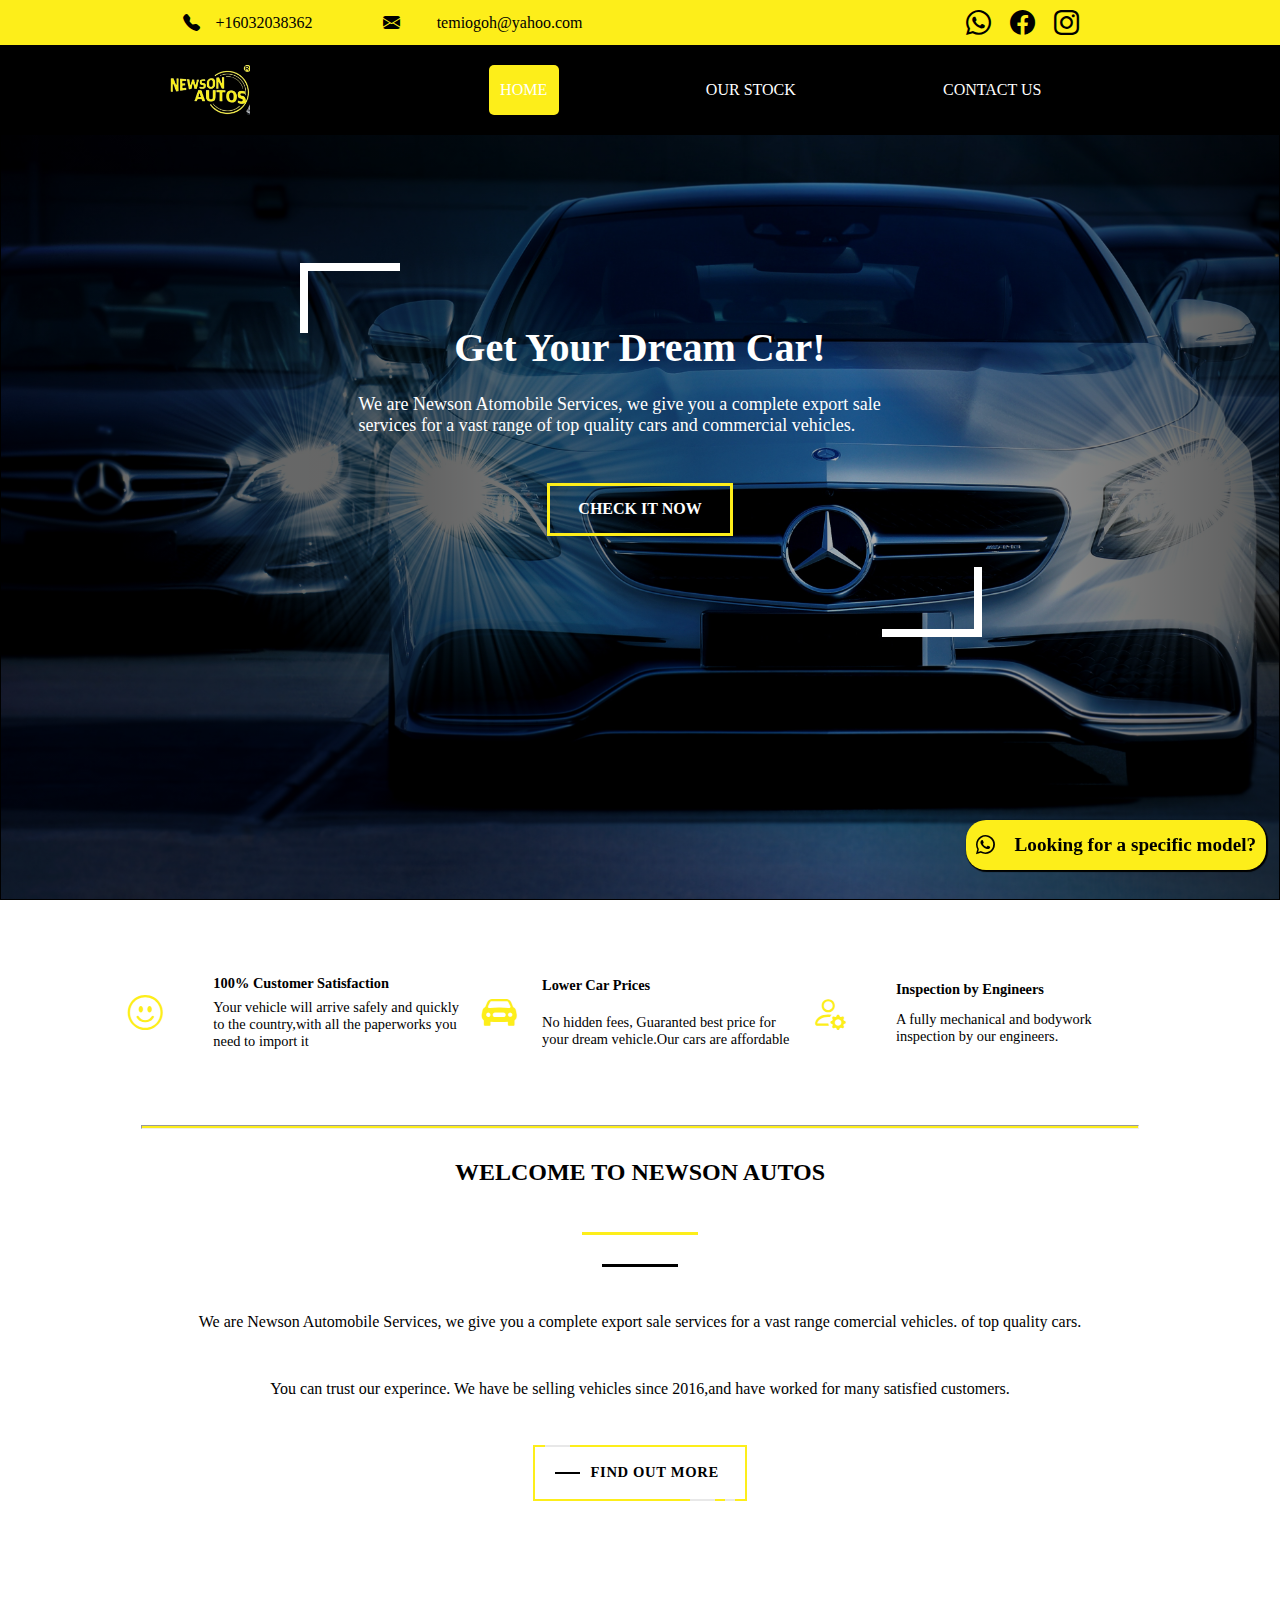
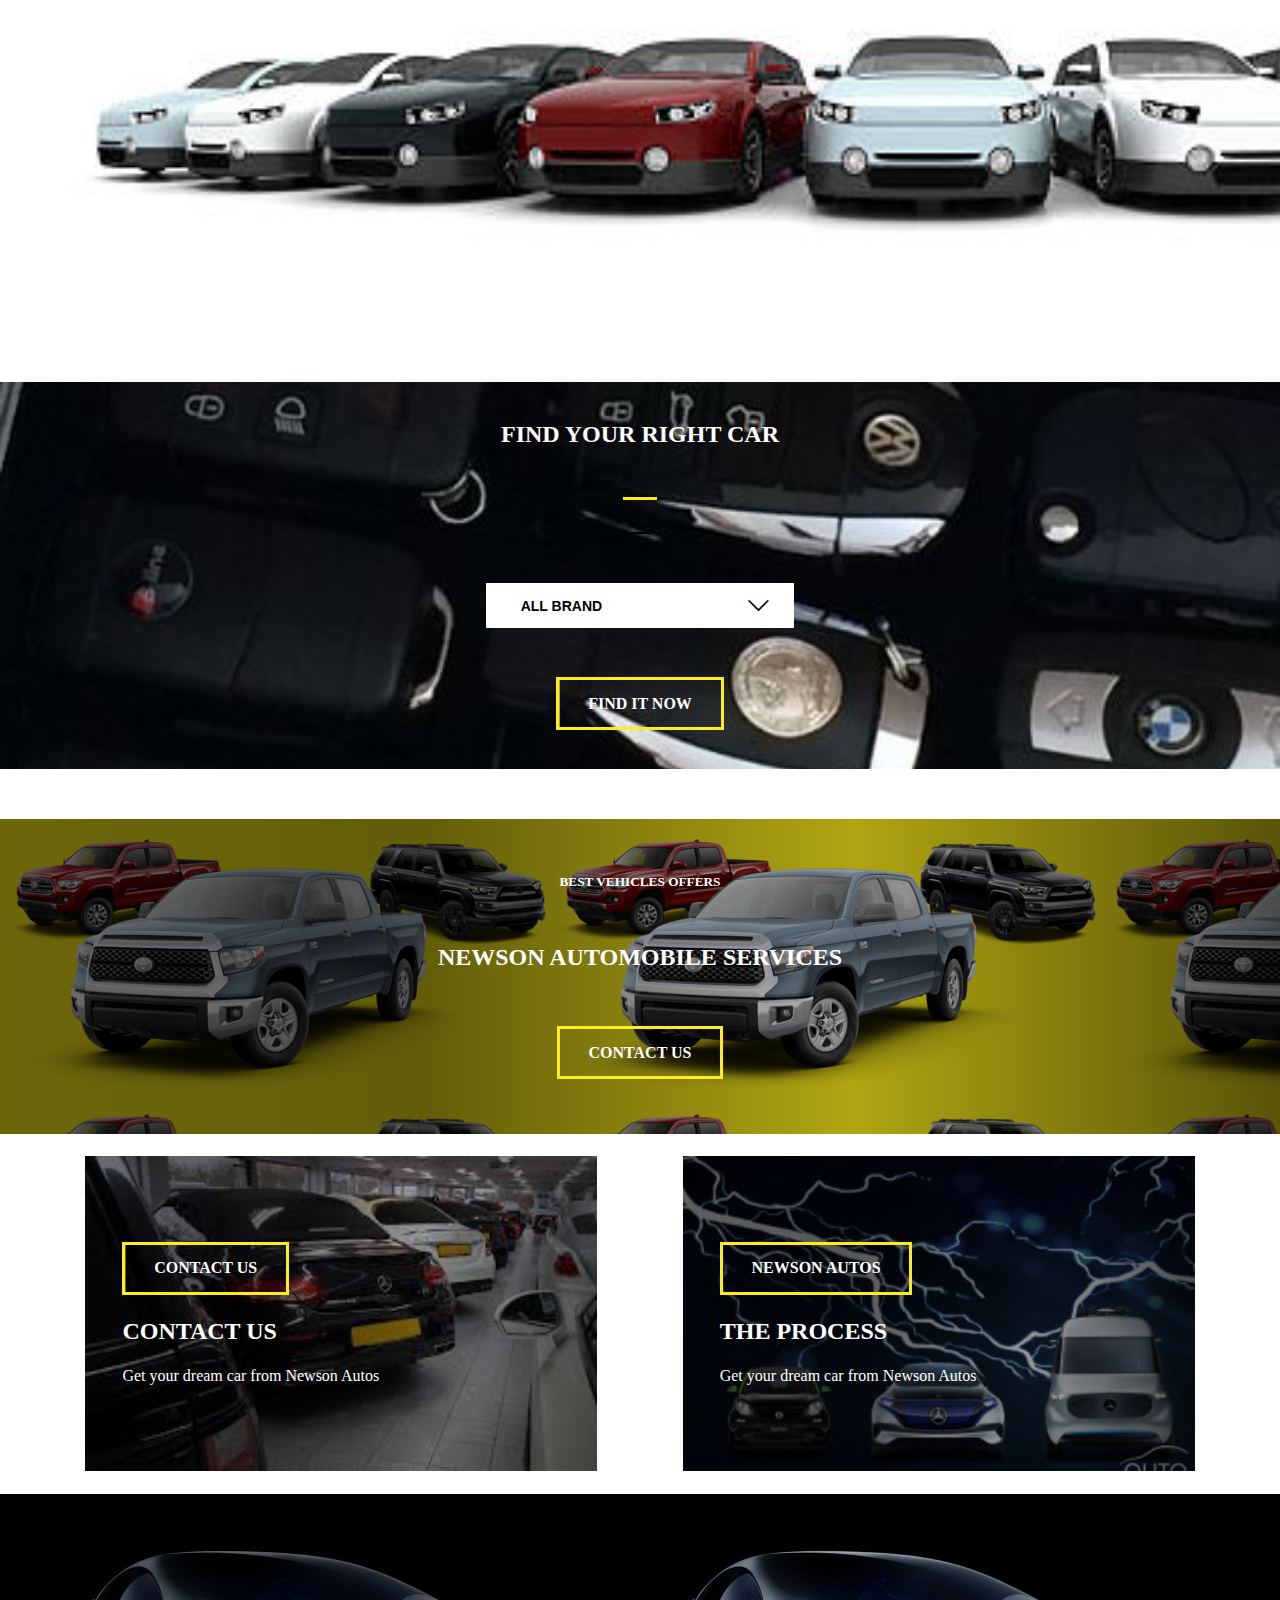
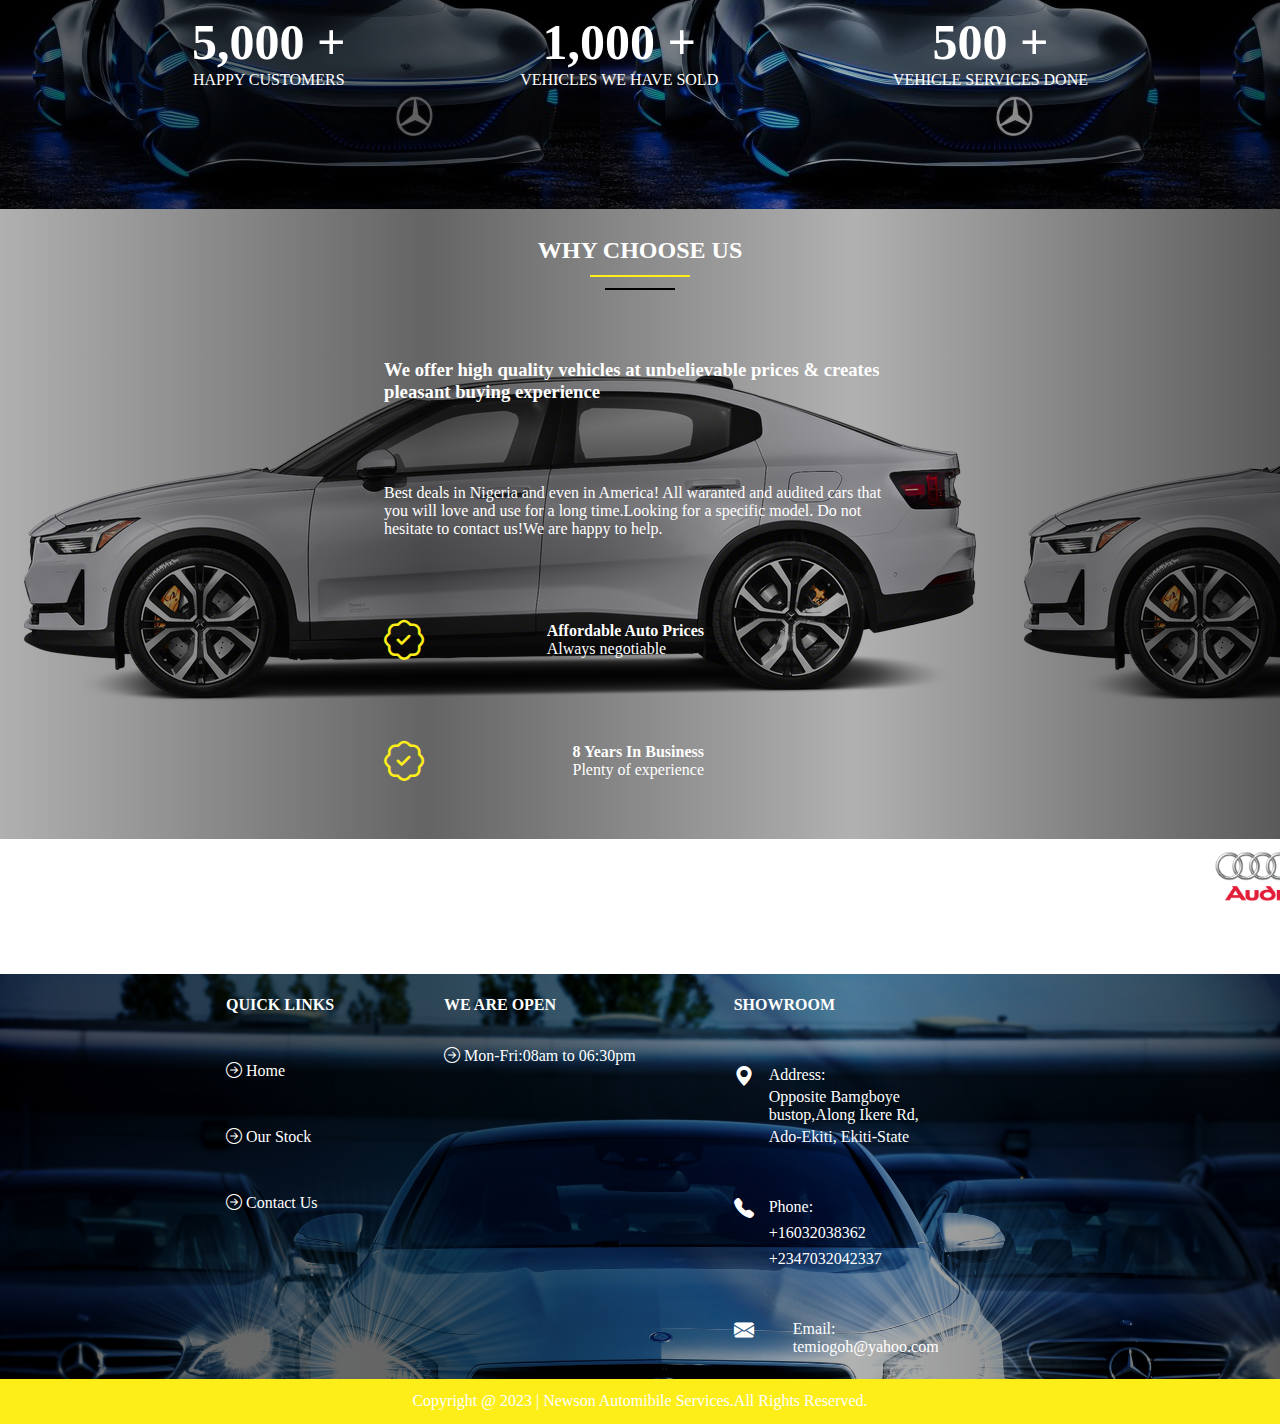
==== index.html @ a3151163 "initial commit" ====
<html lang="en">

<head>
    <meta charset="UTF-8" />
    <meta http-equiv="X-UA-Compatible" content="IE=edge" />
    <meta name="viewport" content="width=device-width, initial-scale=1.0" />
    <link rel="stylesheet" href="https://cdn.jsdelivr.net/npm/bootstrap-icons@1.10.3/font/bootstrap-icons.css" />
    <link rel="stylesheet" href="style.css" />
    <script src="./main.js"></script>
    <!-- <link href="https://cdn.jsdelivr.net/npm/bootstrap@5.3.0-alpha3/dist/css/bootstrap.min.css" rel="stylesheet" integrity="sha384-KK94CHFLLe+nY2dmCWGMq91rCGa5gtU4mk92HdvYe+M/SXH301p5ILy+dN9+nJOZ" crossorigin="anonymous"> -->
    <link rel=" icon" href="./pngtree-car-logo-png-image_7689289.png" type="image/icon">
    <link rel="preconnect" href="https://fonts.googleapis.com">
    <link rel="preconnect" href="https://fonts.gstatic.com" crossorigin>
    <!-- <link href="https://fonts.googleapis.com/css2?family=Poppins:wght@100;200;300;400;500;600;700&display=swap" rel="stylesheet"> -->
    <title>NewsonAutos.com</title>
</head>

<body>
    <div id="body">

        <div id="van">
            <div id="nav">
                <div class="Info">
                    <div class="phone">
                        <i class="bi bi-telephone-fill" style="color: black; font-size: 17px"></i>
                        <p>+16032038362</p>
                    </div>
                    <div class="Enve">
                        <i class="bi bi-envelope-fill" style="color: black; font-size: 17px"></i>
                        <!-- <i class="bi bi-envelope" style="color:white;"></i> -->
                        <p>temiogoh@yahoo.com</p>
                    </div>
                </div>
                <div class="Social">
                    <a href="https://wa.me/message/UUO4XOCD2QCGG1"><i class="bi bi-whatsapp"
                            style="color: black; font-size: 25px;"></i></a>
                    <a
                        href="https://web.facebook.com/profile.php?id=100070119782902&paipv=0&eav=AfaxELrsRapn9BI4m2hOr0sWTSukpwjKpe1xW7SxxPx59W3Gkd6s3tdAWjLlKlZBN6c"><i
                            class="bi bi-facebook" style="font-size: 25px; color: black"></i></a>
                    <a href="https://www.instagram.com/newsonautos/?hl=en"><i class="bi bi-instagram"
                            style="font-size: 25px; color: black"></i></a>
                    <!-- <i class="bi bi-facebook" style="font-size: 25px; color: white;"></i>
                <i class="bi bi-instagram" style="font-size: 25px; color: white;"></i> -->
                </div>
            </div>
            <div class="navbar">
                <img src="images of car/Screenshot_20230321-234416-removebg-preview.png" alt="" height="50px" />
                <div class="home">
                    <a href="index.html" class="mohe">HOME</a>
                    <a href="about.html">OUR STOCK</a>
                    <a href="ourstock.html">CONTACT US</a>

                    <!-- <a href="">CONTACT US</a> -->
                </div>
                <button class="hamburger">
                    <div class="bar"></div>
                </button>
            </div>
        </div>


        <div class="car">
            <div class="Get">
                <div class="top"></div>
                <h1>Get Your Dream Car!</h1>
                <p>
                    We are Newson Atomobile Services, we give you a complete export sale
                    services for a vast range of top quality cars and commercial vehicles.
                </p>
                <p></p>
                <a class="btn" href="about.html">CHECK IT NOW</a>
                <!-- <a href="ourstock.html"> <button class="ch">CHECK IT NOW</button></a> -->
                <!-- <button class="ch">CHECK IT NOW</button> -->
                <div class="buttom"></div>

            </div>
        </div>
        <div class="cust">
            <div class="emo">
                <i class="person bi bi-emoji-smile" style="color: #fdee1a; font-size: 35px; "></i>
                <div class="sat">
                    <h4>100% Customer Satisfaction</h4>
                    <p>Your vehicle will arrive safely and quickly to the country,with all the paperworks you need to
                        import it</p>
                </div>
            </div>
            <div class="moe">
                <i class="Ca bi bi-car-front-fill" style="color: #fdee1a; font-size: 35px; "></i>
                <div class="tas">
                    <h4>Lower Car Prices</h4>
                    <p>No hidden fees, Guaranted best price for your dream vehicle.Our cars are affordable</p>
                </div>
            </div>
            <div class="emo">
                <i class="Set bi bi-person-gear" style="color: #fdee1a; font-size: 35px; "></i>
                <!-- <i class="bi bi-emoji-smile" ></i> -->
                <div class="sat">
                    <h4>Inspection by Engineers</h4>
                    <p>A fully mechanical and bodywork inspection by our engineers. </p>
                </div>
            </div>
        </div>
        <hr>
        <div id="image">
            <div class="welcome">
                <h2>WELCOME TO NEWSON AUTOS</h2>
                <p class="red"></p>
                <p class="black"></p>
                <div class="we">
                    <p>We are Newson Automobile Services, we give you a complete export sale services for a vast range
                        comercial vehicles. of top quality cars.</p>
                    <p> You can trust our experince. We have be selling vehicles since 2016,and have worked for many
                        satisfied customers.</p>
                    <!-- <p> for many satisfied customers.</p> -->
                </div>
                <a class="fancy" href="#">
                    <span class="top-key"></span>
                    <span class="text">FIND OUT MORE</span>
                    <span class="bottom-key-1"></span>
                    <span class="bottom-key-2"></span>
                </a>
                <!-- <a href="ourstock.html"><button>FIND OUT MORE</button></a> -->

            </div>
        </div>
        <div id="find">
            <!-- <div class="kia">
                <img src="kia_EV6_2023_large-middle.png" alt="" style="width: 400px;">
            </div> -->

            <div class="your">
                <h2>FIND YOUR RIGHT CAR</h2>
                <p class="red"></p>
                <p class="black"></p>
                <div id="all">
                    <!-- <img src="kia_EV6_2023_large-middle.webp" alt=""> -->
                    <button>ALL BRAND</button>
                    <div class="class">
                        <i class="bi bi-chevron-down" style="font-size: 25px;"></i>
                    </div>
                    <!-- <select name="" id="select">
                        <option value="">All</option>
                        <option value="">4 Runner</option>
                        <option value="">Rav4</option>
                        <option value="">Matrix</option> -->

                    <!-- <option value="">Sienna</option> -->
                    <!-- <option value="">Corolla</option> -->
                    <!-- <option value="">Venza</option> -->
                    <!-- <option value="">Nissan</option>
                        <option value="">Lexus</option>
                        <option value="">Honda</option>
                        <option value="">Mazda</option>
                        <option value="">Ford</option>
                        <option value="">Benz</option>
                        <option value="">Hyundai</option>
                        <option value="">Maserati</option>
                        <option value="">Pontiac</option>
                    </select> -->
                </div>
                <a class="btn" href="about.html">FIND IT NOW</a>
                <!-- <a href="ourstock.html"> <button>FIND IT NOW</button></a> -->

            </div>
        </div>
        <div class="Services">
            <h5>BEST VEHICLES OFFERS</h5>
            <H2>NEWSON AUTOMOBILE SERVICES</H2>
            <a class="btn" href="ourstock.html">CONTACT US</a>
            <!-- <BUtton>BROWSE All</BUtton> -->
        </div>
        <div id="expor">
            <div id="get">
                <div class="quo">
                    <a class="btn" href="ourstock.html">CONTACT US</a>
                    <!-- <button>CONTACT US</button> -->
                    <H2>CONTACT US</H2>
                    <P>Get your dream car from Newson Autos</P>
                </div>
            </div>
            <div id="teg">
                <div class="quo">
                    <a class="btn" href="#">NEWSON AUTOS</a>
                    <!-- <button>EXPORTING VEHICLES</button> -->
                    <H2>THE PROCESS</H2>
                    <P>Get your dream car from Newson Autos</P>
                </div>
            </div>

        </div>
        <div id="review">
            <div id="consumer">
                <div class="happy">
                    <h1>5,000 +</h1>
                    <p>HAPPY CUSTOMERS</p>
                </div>
                <div class="done">
                    <h1>1,000 +</h1>
                    <p>VEHICLES WE HAVE SOLD</p>
                </div>
                <div class="NODE">
                    <h1>500 +</h1>
                    <p>VEHICLE SERVICES DONE</p>
                </div>
            </div>
        </div>
        <div id="why">
            <div class="us">
                <h2>WHY CHOOSE US</h2>
                <p class="der"></p>
                <p class="bla"></p>
            </div>
            <!-- <div>
            </div> -->
            <div class="deals">

                <h3>We offer high quality vehicles at unbelievable prices & creates pleasant buying experience</h3>
                <p>Best deals in Nigeria and even in America! All waranted and audited cars that you will love and use
                    for a long time.Looking for a specific model. Do not hesitate to contact us!We are happy to help.
                </p>
                <div class="Auto">
                    <i class="bi bi-patch-check" style="color: #fdee1a; font-size: 40px;"></i>
                    <div class="in">
                        <h4>Affordable Auto Prices</h4>
                        <p>Always negotiable</p>
                    </div>
                </div>
                <div class="Years">
                    <i class="bi bi-patch-check" style="color: #fdee1a ; font-size: 40px;"></i>
                    <div class="in">
                        <h4>8 Years In Business</h4>
                        <p>Plenty of experience</p>
                    </div>
                </div>
                <!-- <div class="Parts">
                    <i class="bi bi-patch-check" style="color: #ec401e; font-size: 40px;"></i>
                    <div class="ni">
                        <h4>Trusted & Genuine Parts</h4>
                        <p>We only use original parts.</p>
                    </div>
                </div> -->
            </div>
            <!-- <img src="884b28bd-d67f-4c90-a7e5-a066090db8f7.webp" alt=""> -->
        </div>
        <div id="products">
            <marquee behavior="" direction="left">
                <div class="first">
                    <img src="Audi-logo-1999-1920x1080.png" alt="" style="width: 90px;">
                    <img src="R.png" alt="" style="width: 70px;">
                    <img src="R.jpeg" alt="" style="width: 70px;">
                    <img src="R (3).png" alt="" style="width: 80px;">
                    <img src="OIP (7).jpeg" alt="" style="width: 90px;">
                    <img src="OIP (6).jpeg" alt="" style="width: 100px;">
                    <img src="OIP (8).jpeg" alt="" style="width: 70px;">
                    <img src="R (1).jpeg" alt="" style="width: 90px;">
                    <img src="R (2).png" alt="" style="width: 80px;">
                    <img src="R (1).png" alt="" style="width: 60px;">
                    <img src="OIP (4).jpeg" alt="" style="width: 60px;">
                    <img src="Logo-Of-BMW.png" alt="" style="width: 60px;">
                    <!-- <img src="0IP (2).jpeg" alt="" style="width: 100px;"> -->
                    <img src="mercedes-benz-logo-8.png" alt="" style="width: 60px;">
                    <img src="OIP (3).jpeg" alt="" style="width: 100px;">
                    <img src="images.png" alt="" style="width: 100px;">
                    <img src="Dodge-logo-1990-2100x2100.png" alt="" style="width: 60px;">
                    <img src="20220206062038!Lexus_division_emblem.svg" alt="" style="width: 80px;">
                    <img src="logo-jaguar-logo-jaguar-car-color-vector-format-aviable-ai-124808872.jpg" alt=""
                        style="width: 100px;">
                </div>
            </marquee>

            <!-- <div class="second"> -->

            <!-- </div> -->
            <!-- <div class="wh">
                  <div>
                <i class="bi bi-whatsapp" style="font-size: 70px;color: #ec401e;"></i>
          </div>
            </div>
           -->
        </div>
        <div id="footer">
            <div class="foot">
                <div class="foo">
                    <div class="Toof">
                        <h4>QUICK LINKS</h4>
                        <div class="about">
                            <i class="bi bi-arrow-right-circle" style="color: white;"></i>
                            <a href="index.html">Home</a>
                        </div>
                        <!-- <div class="about">
                            <i class="bi bi-arrow-right-circle" style="color: white;"></i>
                            <a href="">About Us</a>
                        </div> -->
                        <div class="about">
                            <i class="bi bi-arrow-right-circle" style="color: white;"></i>
                            <a href="about.html">Our Stock</a>
                        </div>
                        <div class="about">
                            <i class="bi bi-arrow-right-circle" style="color: white;"></i>
                            <a href="ourstock.html">Contact Us</a>
                        </div>
                    </div>
                    <div class="OPEN">
                        <h4>WE ARE OPEN</h4>
                        <div class="about">
                            <i class="bi bi-arrow-right-circle" style="color: white;"></i>
                            <a href="">Mon-Fri:08am to 06:30pm</a>
                        </div>
                    </div>

                </div>
                <div class="Room">
                    <h4>SHOWROOM</h4>
                    <div class="loc">
                        <i class="bi bi-geo-alt-fill" style="color: white; font-size: 20px;"></i>
                        <div class="opp">
                            <p> Address:</p>
                            <p>Opposite Bamgboye bustop,Along Ikere Rd,</p>
                            <p>Ado-Ekiti, Ekiti-State</p>
                        </div>

                    </div>
                    <div class="col">
                        <i class="bi bi-telephone-fill" style="color: white; font-size: 20px;"></i>
                        <div class="pho">
                            <p>Phone:</p>
                            <p>+16032038362</p>
                            <!-- <a href="https://wa.me/message/UUO4XOCD2QCGG1"><p>+16032038362</p></a> -->
                            <p>+2347032042337</p>
                        </div>
                    </div>
                    <div class="ema">
                        <i class="bi bi-envelope-fill" style="color: white; font-size: 20px"></i>
                        <!-- <i class="bi bi-telephone-fill" style="color: white;"></i> -->
                        <div class="ail">
                            <p>Email:</p>
                            <p>temiogoh@yahoo.com</p>
                            <!-- <p>+2347032042337</p> -->
                        </div>
                    </div>
                </div>
            </div>
            <div class="cop">
                <p>Copyright @ 2023 | Newson Automibile Services.All Rights Reserved. </p>
            </div>
        </div>
        <div id="po">
             <a href="https://wa.me/message/UUO4XOCD2QCGG1">
        <div id="dop">
            <i class="bi bi-whatsapp"></i>
         <p>Looking for a specific model?</p>
        </div>
     </a>
        </div>

    
        

    

</body>

</html>
---- style.css ----
@import url("https://cdn.jsdelivr.net/npm/bootstrap-icons@1.10.3/font/bootstrap-icons.css");
@import url('https://fonts.googleapis.com/css2?family=Poppins:wght@100;200;300&display=swap');

* {
    padding: 0;
    margin: 0;
    box-sizing: border-box;
}

body {
    /* font-family: sans-s/; */
    padding: 0;
    margin: 0;
    background-position: sticky;
    /* width: 100vw; */
    /* height: 100vh; */
}

#body {
    overflow-y: hidden;
    overflow-x: hidden;
    padding: 0;
    margin: 0;
    background-position: sticky;
    /* background-color: blue; */
    /* width: 100vw; */
    /* height: 100vh; */
}

#van {
    position: fixed;
    z-index: 2;
}


#nav {
    /* z-index: 1; */
    /* position: fixed; */
    background-color:#fdee1a;
    display: flex;
    width: 100vw;
    height: 5vh;
    align-items: center;
    justify-content: space-around;
    /* position: fixed; */
}


.hamburger {
    display: none;
}


.phone {
    width: 130px;
    /* font-size: 30px; */
    align-items: center;
    justify-content: space-between;
    color: black;
    display: flex;
    /* background-color: blue; */
}

.enve {
    align-items: center;
    width: 200px;
    justify-content: space-between;
    color: black;
    /* font-size: 30px; */
    display: flex;

    /* background-color: aqua; */
}

.info {
    display: flex;
    /* background-color: blue; */
    width: 400px;
    justify-content: space-between;
}

.social {
    width: 150px;
    display: flex;
    justify-content: space-evenly;
    /* background-color: blue; */
}

.navbar {
    /* position: sticky; */
    /* position: fixed; */
    margin: auto;
    /* z-index: 2; */
    background-color:  black;
    height: 10vh;
    width: 100vw;
    /* background-color: blue; */
    display: flex;
    justify-content: space-evenly;
    align-items: center;
}

.home {
    display: flex;
    width: 700px;
    /* background-color: blue; */
    align-items: center;
    justify-content: space-around;
}

.home a {
    text-decoration: none;
    /* display: flex; */
    /* align-items: center; */
    /* justify-content: space-between; */
    color: white;
}

a:hover {
    color: white;
}

.mohe {
    /* margin: auto; */
    background-color:#fdee1a;
    height: 50px;
    text-align: center;
    width: 70px;
    display: flex;
    align-items: center;
    justify-content: center;
    border-radius: 5px;
}

.car {
    margin: auto;
    align-items: center;
    background-size: cover;
    background-repeat: no-repeat;
    background-image: linear-gradient(to right, rgba(0, 0, 0, 0.572), rgba(0, 0, 0, 0.606), rgba(0, 0, 0, 0.305), rgba(0, 0, 0, 0.647)), url(./pexels-mike-b-120049.jpg);
    /* opacity: 0.3; */
    /* background-image:linear-gradient(to right, rgba(0, 0, 0, 0.766) , rgba(255, 255, 0, 0.549)),url(./2023-cars-malibu.webp); */
    /* background-image: url(2023-cars-malibu.webp); */
    width: 100vw;
    display: flex;
    justify-content: center;
    height: 100vh;
    border: 1px solid black;
}

.ch:hover {
    background-color: #fdee1a;
}

.get {
    /* background-image: url(Frame\ 85\ \(1\).png); */
    /* background-repeat: no-repeat; */
    /* background-size: cover; */
    color: white;
    /* border-top-right: ; */
    /* background-color: blue; */
    display: flex;
    width: 44vw;
    flex-direction: column;
    align-items: center;
    justify-content: space-evenly;
    height: 45vh;
}

.get h1 {
    font-size: 40px;
    margin-top: -40px;
}

.get span {
    display: block;
    font-size: 18px;
}

.get p {
    font-size: 18px;
}

.get span {
    margin-top: px;
}

.get button {
    background-color:#fdee1a;
    color: white;
    width: 150px;
    border: none;
    margin-bottom: -30px;
    height: 45px;
    font-size: 14px;
    border-radius: 3px;
    font-weight: bold;
}

.move {
    background-color: blue;
}

.cust {
    width: 80vw;
    /* background-color: blue; */
    margin: auto;
    height: 25vh;
    display: flex;
    /* flex-direction: column; */
    align-items: center;
    justify-content: space-evenly;
}


.sat {
    width: 20vw;
    display: flex;
    flex-direction: column;
    height: 90px;
    align-items: start;
    color: black;
    /* background-color: #ec401e; */
    justify-content: space-evenly;
    /* background-color: rgb(17, 109, 190); */
}

.moe {
    /* background-color: aqua; */
    display: flex;
    align-items: center;
    /* background-color: black; */
    width: 30vw;
    justify-content: space-around;
}

.moe h4 {
    font-size: 0.9em;
}

.tas {
    width: 20vw;
    display: flex;
    flex-direction: column;
    height: 90px;
    align-items: start;
    color: black;
    /* background-color: #2fec1e7a; */
    justify-content: space-around;
}

.tas p {
    font-size: 0.9em;
}

.sat p {
    font-size: 0.9em;
    /* font-weight: 190px; */
}

.emo {
    /* background-color: aqua; */
    display: flex;
    align-items: center;
    /* background-color: black; */
    width: 30vw;
    justify-content: space-between;
}

.emo h4 {
    font-size: 0.9em;
}

hr {
    height: 0.4%;
    background-color: #fdee1a;
    width: 78%;
    margin: auto;
}

.welcome {
    /* background-color: blue; */
    margin-top: 30px;
    display: flex;
    flex-direction: column;
    align-items: center;
    justify-content: space-between;
    height: 38%;
}

.welcome button {
    background-color: #fdee1a;
    color: white;
    width: 150px;
    border: none;
    height: 45px;
    font-size: 14px;
    border-radius: 3px;
    font-weight: bold;
}

.top {
    color: #fdee1a;
    position: relative;
    left: -290;
    top: -8;
    border-top: 8px solid white;
    border-left: 8px solid white;
    /* border-top: 5px; */
    /* border-left: 90px; */
    /* background-color: rgb(255, 255, 255); */
    height: 70px;
    width: 100px;
}

.buttom {
    color: #fdee1a;
    position: relative;
    right: -292;
    top: 8px;
    border-bottom: 8px solid white;
    border-right: 8px solid white;
    /* border-top: 5px; */
    /* border-left: 90px; */
    /* background-color: rgb(255, 255, 255); */
    height: 70px;
    width: 100px;
}
.red {
    width: 9%;
    height: 0.9%;
    /* color: red; */
    background-color: #fdee1a;
}

.black {
    width: 6%;
    height: 0.7%;
    /* color: red; */
    background-color: black;
    margin-top: -17px;
}

#image {
    background-image: url(istockphoto-161819647-612x612.jpg);
    background-repeat: no-repeat;
    background-size: cover;
    width: 100vw;
    height: 100%;
}

#find {
    display: flex;
    align-items: center;
    justify-content: space-evenly;
    margin-top: -6%;
    width: 100%;
    height:43%;
    background-color: aqua;
    background-image: url(894274b9eebb8390d17a95f3265e9264.jpg);
    background-repeat: no-repeat;
    background-size: cover;
}

.your button {
    background-color: #fdee1a;
    color: white;
    width: 150px;
    border: none;
    
    height: 45px;
    font-size: 14px;
    border-radius: 3px;
    font-weight: bold;
}

#all {
    background-color: white;
    width: 80%;
    color: black;
    font-weight: lighter;
    display: flex;
    align-items:center ;
    justify-content:space-between;
}

#all button {
    background-color: white;
    color: black;
}

.class {
    width: 70px;
    text-align: center;
    /* background-color: blue; */
}
.your {
    margin:auto;
    width: 30vw;
     height: 80%;
     color: white;
     display: flex;
     flex-direction: column;
     align-items: center;
     justify-content: space-between;
    /* background-color: blue; */
}
#select {
    border: none;

}
.kia {
    /* background-color: blue; */
  margin-right: -300px;
  /* height: 90%; */
}
.services {
    height: 35%;
    background-color: #fdee1a;
    margin-top: 50px;
    display: flex;
    flex-direction: column;
    align-items: center;
    color: white;
    justify-content: space-evenly;
    font-weight: bolder;
    /* background-image: url(2019-Offroad-Tacoma-Tundra-4Runner-Lineup.png); */
    background-image: linear-gradient(to right, rgba(0, 0, 0, 0.572), rgba(0, 0, 0, 0.606), rgba(0, 0, 0, 0.305), rgba(0, 0, 0, 0.647)), url(2019-Offroad-Tacoma-Tundra-4Runner-Lineup.png);
}

.services button {
    background-color: black;
    color: white;
    width: 150px;
    border: none;
    height: 45px;
    font-size: 14px;
    border-radius: 3px;
    font-weight: bold;
}

#expor {
    /* background-color: blue; */
    height: 40%;
    width: 100vw;
    margin: auto;
    display: flex;
    align-items: center;
    justify-content: space-evenly;
}



#get {
    background-color: aqua;
    height: 35vh;
    width: 40vw;
    display: flex;
    align-items: center;
    justify-content: center;
    background-size: cover;
    color: white;
    background-image: linear-gradient(to right, rgba(0, 0, 0, 0.572), rgba(0, 0, 0, 0.606), rgba(0, 0, 0, 0.305), rgba(0, 0, 0, 0.647)), url(images\ \(1\).jpeg);

}

.quo {
    /* background-color: blue; */
    width: 66%;
    height: 60%;
    margin-left: -100px;
    display: flex;
    flex-direction: column;
    align-items: start;
    justify-content: space-evenly;
}

#teg {
    /* background-color: aqua; */
    height: 35vh;
    width: 40vw;
    display: flex;
    align-items: center;
    justify-content: center;
    background-size: cover;
    color: white;
    background-image: linear-gradient(to right, rgba(0, 0, 0, 0.572), rgba(0, 0, 0, 0.606), rgba(0, 0, 0, 0.305), rgba(0, 0, 0, 0.647)), url(Mercedes-electric-rangeen.jpg);
}

#teg button {
    background-color: #fdee1a;
    color: white;
    width: 200px;
    border: none;
    height: 45px;
    font-size: 14px;
    border-radius: 3px;
    font-weight: bold;
}
.quo button {
    background-color: #fdee1a;
    color: white;
    width: 150px;
    border: none;
    height: 45px;
    font-size: 14px;
    border-radius: 3px;
    font-weight: bold;
}

#review {
    /* background-color: aqua; */
    display: flex;
    align-items: center;
    justify-content: center;
    height: 35%;
    background-image: linear-gradient(to right, rgba(0, 0, 0, 0.572), rgba(0, 0, 0, 0.606), rgba(0, 0, 0, 0.305), rgba(0, 0, 0, 0.647)), url(mind-control-car-mercedes-benz-front-600x400.jpg);
    /* justify-content: space-between; */
}

#consumer {
    display: flex;
    /* background-color: rgb(15, 243, 30); */
    width: 70%;
    height: 50%;
    align-items: center;
    justify-content: space-between;
}

.happy {
    text-align: center;
    color: white;
}
.happy h1 {
    font-size: 50px;
}

.done {
    text-align: center;
    color: white;
}
.done h1 {
    font-size: 50px;
}

.Node {
    text-align: center;
    color: white;
}
.Node h1 {
    font-size: 50px;
}

#why {
    color: white;
    /* background-repeat: no-repeat; */
    background-image: linear-gradient(to right, rgba(0, 0, 0, 0.31), rgba(0, 0, 0, 0.606), rgba(0, 0, 0, 0.305), rgba(0, 0, 0, 0.647)), url(884b28bd-d67f-4c90-a7e5-a066090db8f7\ \(1\).png);
    /* background-color: blue; */
    width: 100vw;
    height: 70%;
    display: flex;
    flex-direction: column;
    align-items: center;
    justify-content: space-evenly;
}

.deals {
    color: white;
    /* background-color: aqua; */
    width: 40VW;
    display: flex;
    flex-direction: column;
    height: 80%;
    justify-content: space-around;
}

.auto {
    display: flex;
    align-items: center;
    width: 25vw;
    /* background-color: blue; */
    justify-content: space-between;
}

.years {
    display: flex;
    align-items: center;
    width: 25vw;
    /* background-color: blue; */
    justify-content: space-between;
}



.parts {
    display: flex;
    align-items: center;
    width: 40vw;
    /* background-color: blue; */
    justify-content: space-between;
}

.us {
    /* background-color: aqua; */
    height: 12%;
    display: flex;
    align-items: center;
    flex-direction: column;
    justify-content: space-evenly;
}

.der  {
    width: 100px;
    height: 2px;
    background-color: #fdee1a;
}

.bla {
    width: 70px;
    height: 2px;
    background-color: black;
}

#products {
    display: flex;
  /* background-color: aqua; */
  height: 15%;
  display: flex;
  flex-direction: column;
  justify-content: space-between;
}
.first {
    margin: auto;
    /* background-color: #ec401e; */
    width: 120vw;
    display: flex;
    align-items: center;
    justify-content: space-between;
}

.second {
    margin: auto;
    /* background-color: #ec401e; */
    width: 60%;
    display: flex;
    align-items: center;
    justify-content: space-between;
}

#footer{
    height: 50%;
    width: 100%;
    display: flex;
    flex-direction: column;
    align-items: center;
    background-size: cover;
    background-repeat: no-repeat;
    background-image: linear-gradient(to right, rgba(0, 0, 0, 0.572), rgba(0, 0, 0, 0.606), rgba(0, 0, 0, 0.305), rgba(0, 0, 0, 0.647)), url(./pexels-mike-b-120049.jpg);
    /* background-image: url(ferrari_purosangue_34.jpg); */
    /* background-color: blue; */
}

.foot {
    /* background-color: #ec401e; */
    color: white;
    width: 80%;
    display: flex;
    /* align-items: center; */
    height: 80%;
    justify-content: space-evenly;
    margin: auto;
}

.toof {
    height: 60%;
    display: flex;
    flex-direction: column;
    /* margin: auto; */
    justify-content: space-between;
    /* align-items: center; */
    /* background-color: black; */
    /* text-decoration: ; */
}

.about a {
    text-decoration: none;
    color: white;
}

a:hover {
    color: #fdee1a;
}

.open {
    height: 19%;
    display: flex;
    flex-direction: column;
    /* margin: auto; */
    justify-content: space-between;
    /* align-items: center; */
    /* background-color: black; */
    /* text-decoration: ; */
}

.room {
    height: 100%;
    display: flex;
    flex-direction: column;
    /* margin: auto; */
    justify-content: space-between;
    align-items: start;
    /* background-color: black; */
    /* text-decoration: ; */
}

.loc {
    display: flex;
    width: 80%;
    /* height: 20%; */
    /* background-color: aqua; */
    justify-content: space-between;
    align-items: start;
}

.opp {
    /* background-color: aqua; */
    height: 80px;
    margin-left: 15px;
    display: flex;
    flex-direction: column;
    justify-content: space-between;
}

.pho {
    /* background-color: aqua; */
    height: 70px;
    margin-left: 15px;
    display: flex;
    flex-direction: column;
    justify-content: space-between;
}

.we {
    /* background-color: blue; */
    display: flex;
    flex-direction: column;
    align-items: center;
    height: 25%;
    justify-content: space-between;
}
.col {
    display: flex;
    width: 44%;
    /* height: 30%; */
    /* margin-top: 10px; */
    /* background-color: aqua; */
    justify-content: space-between;
    align-items: start;
}

.ema {
    display: flex;
    width: 64%;
    /* height: 10%; */
    /* background-color: aqua; */
    justify-content: space-between;
    align-items: start;
}

.ail {
    /* background-color: aqua; */
    /* height: 5px; */
    margin-left: 15px;
    display: flex;
    flex-direction: column;
    justify-content: space-between;
}

.ail a {
    text-decoration: none;
    color: white;
}

a:hover {
    color: #fdee1a;
}
.foo {
    display: flex;
    width: 40%;
    justify-content: space-between;
    /* background-color: black; */
}
.soc {
    display: flex;
    flex-direction: column;
    background-color: blue;
    width: 15%;
}

.cop {
    background-color: #fdee1a ;
    width: 100%;
    color: white;
    height: 10%;
    display: flex;
    justify-content: center;
    align-items: center;
    text-align: center;
}
.btn {
    display: inline-block;
    padding: 0.9rem 1.8rem;
    font-size: 16px;
    font-weight: 700;
    color: white;
    border: 3px solid  #fdee1a ;
    cursor: pointer;
    position: relative;
    background-color: transparent;
    text-decoration: none;
    overflow: hidden;
    z-index: 1;
    font-family: inherit;
   }
   
   .btn::before {
    content: "";
    position: absolute;
    left: 0;
    top: 0;
    width: 100%;
    height: 100%;
    background-color:  #fdee1a;
    transform: translateX(-100%);
    transition: all .3s;
    z-index: -1;
   }
   
   .btn:hover::before {
    transform: translateX(0);
   }
   .fancy {
    background-color: transparent;
    border: 2px solid #fdee1a;
    border-radius: 0;
    box-sizing: border-box;
    color: black;
    cursor: pointer;
    float: right;
    display: inline-block;
    font-weight: 700;
    letter-spacing: 0.05em;
    margin: 0;
    outline: none;
    overflow: visible;
    padding: 1.25em 2em;
    position: relative;
    text-align: center;
    text-decoration: none;
    text-transform: none;
    transition: all 0.3s ease-in-out;
    user-select: none;
    font-size: 13px;
   }
   
   .fancy::before {
    content: " ";
    width: 1.5625rem;
    height: 2px;
    background: black;
    top: 50%;
    left: 1.5em;
    position: absolute;
    transform: translateY(-50%);
    transform-origin: center;
    transition: background 0.3s linear, width 0.3s linear;
   }
   
   .fancy .text {
    font-size: 1.125em;
    line-height: 1.33333em;
    padding-left: 2em;
    display: block;
    text-align: left;
    transition: all 0.3s ease-in-out;
    text-transform: uppercase;
    text-decoration: none;
    color: black;
   }
   
   .fancy .top-key {
    height: 2px;
    width: 1.5625rem;
    top: -2px;
    left: 0.625rem;
    position: absolute;
    background: #e8e8e8;
    transition: width 0.5s ease-out, left 0.3s ease-out;
   }
   
   .fancy .bottom-key-1 {
    height: 2px;
    width: 1.5625rem;
    right: 1.875rem;
    bottom: -2px;
    position: absolute;
    background: #e8e8e8;
    transition: width 0.5s ease-out, right 0.3s ease-out;
   }
   
   .fancy .bottom-key-2 {
    height: 2px;
    width: 0.625rem;
    right: 0.625rem;
    bottom: -2px;
    position: absolute;
    background: #e8e8e8;
    transition: width 0.5s ease-out, right 0.3s ease-out;
   }
   
   .fancy:hover {
    color: white;
    background: #fdee1a;
   }
   
   .fancy:hover::before {
    width: 0.9375rem;
    background: white;
   }
   
   .fancy:hover .text {
    color: white;
    padding-left: 1.5em;
   }
   
   .fancy:hover .top-key {
    left: -2px;
    width: 0px;
   }
   
   .fancy:hover .bottom-key-1,
    .fancy:hover .bottom-key-2 {
    right: 0;
    width: 0;
   }
   
   .wh {
    background: none;
    position: fixed;
    text-align: end;
    margin-right:50px;
    z-index: 2;
}
   

#dop {
    position: fixed;
    right:14px;
    display: flex;
    align-items: center;
    border-radius: 20px;
    justify-content: space-around;
bottom:30px;
color: black;
    width: 300px;
  cursor: pointer;
    background-color: #fdee1a;
    height: 50px;
    /* color: white; */
    box-shadow: 1px 1px 1px 1px;
    font-weight: bolder;
    font-size: larger;
}

#po a:hover {
    color: black;
}

@media screen and (max-width: 800px) {
    body {
        width: 100vw;
        /* height: 100vh; */
    }

    /* #body {
        width: 100vw;
        height: 100vh;
    } */
    #nav {
        display: flex;
        justify-content: space-evenly;
        /* background-color: blue; */
        width: 100vw;
       /* display: block;  */
    }
    .home {
        display: none;
    }

    .navbar {
        display: flex;
        align-items: center;
        justify-content: space-around;
        width: 100vw;
        height: 10%;
    }

    .car{
        width: 100vw;
        height: 100vh;
        background-repeat: no-repeat;
        background-size:cover;
    }

    .get {
        margin: auto;
        /* background-color: blue; */
        width: 70%;
        height: 50vh;
        display: flex;
        flex-direction: column;
        align-items: center;
        justify-content: space-between;
    }

    .get h1 {
        font-weight: bolder;
        font-size: 1.6rem;
    }

    .top {
        position: relative;
        /* display: none; */
        left: -42%;
        top:1%;
    }

    .buttom {
        position: relative;
        right:-42%;
        /* display: none; */
        top: 2%;
        /* background-color: red; */
    }

    .cust {
        margin-top: 5%;
        display: flex;
        justify-content: space-between;
        flex-direction: column;
        /* background-color: #0000ff; */
        align-items: center;
        height: 38%;
        width: 100vw;
    }
    .sat {
        /* background-color: aqua; */
        width: 100%;
    }
    .ca {
        width: 70px;
        font-size: 5px;
        color: black;
    }
    .moe{
        width: 70%;
        display: flex;
        align-items: center;
        justify-content: space-between;
    }
    
.emo {
    width: 70%;
    display: flex;
    align-items: center;
    justify-content: space-between;
}

.person {
    /* height: ; */
    width: 70px;
    /* background-color: yellow; */
    font-size: 5px;
    color: black;
}
    .sat p {
        font-size: 0.8rem;
    }

    .bi bi-emoji-smile {
    font-size: 10px;
    }

    .tas {
        /* background-color: aqua; */
        width: 100%;
    }

    .tas p {
        font-size: 0.8rem;
    }
.set {
    width: 70px;
}
hr {
    margin-top: 60px;
    width: 90%;
    height: 0.5%;
    /* background-color: #ec401e; */
    color: #fdee1a;
}

.welcome {
    width: 100vw;
        height: 40%;
    /* background-color: #d52c0b; */
    margin-top: 10%;
    display: flex;
    flex-direction: column;
    justify-content: space-between;
}

#image {
    /* background-size: cover; */
    width: 100vw;
    /* background-color: blue; */
        height: 90%;
        background-repeat: no-repeat;
        background-size:cover;
}
.welcome h2 {
    font-size: 1.1rem;
    /* color: blue; */
}

.welcome p {
    font-size: 1rem;
}

.we {
    display: grid;
    /* grid-template-columns:; */
    /* g-direction: column; */
    align-items: center;
    justify-content: space-between;
    /* background-color: aqua; */
    height: 30%;
    width: 95vw;
    /* justify-content: ; */
}

.welcome button {
    height: 26%;
    font-size: 70%;
    width: 35%;
    display: none;
}

.red {
    width: 20%;
    /* margin-top: 9px; */
    /* margin-top: -16px; */
}

.black {
    width: 30%;
    margin-top:0.1%;
}

#find {
    display: flex;
    align-items: center;
    margin: auto;
    width: 100vw;
    justify-content: center;
    /* height: 90%; */
        background-repeat: no-repeat;
        background-size:cover;
}

.your {
    /* margin: auto; */
    width: 50vw;
    height: 100%;
    /* background-color: blue; */
    display: flex;
    margin: auto;
    justify-content: space-evenly;
    align-items: center;
    margin-right: 130px;
    /* height: 150%; */
}

.your button {
    /* height: 19%; */
    font-size: 75%;
    /* width: 35%; */
}

#all {
    height: 20%;
}

#all button {
    height: 30%;

}
.your h2 {
      font-size: 1.2rem;
}
.kia img  {
    display: none;
   /* width: 50px; */
   /* height: 100px; */
}

.services {
    width: 100vw;
    height: 40%;
    background-size: cover;
    background-repeat: no-repeat;
}

.services h5 {
    font-size: 1.2rem;
}

.services h2 {
    font-size: 1.3rem;
}

#teg {
    display: none;
}

#get {
    width: 80vw;
    margin: auto;
}
/* #get button {
    height: 25%;
    font-size: 70%;
    width: 60%;
} */

.quo {
    margin-left: -20%;
    height: 70%;
    /* background-color: blue; */
}
/* .quo { */

/* } */
#expor {
    /* background-color: blue; */
    width: 100%;
}
#review {
    width: 100vw;
    height: 50%;
    background-size: cover;
    background-repeat: no-repeat;
}

#consumer {
    width: 100vw;
    display: flex;
    justify-content: space-between;
    align-items: center;
    background-color: rgba(0, 0, 0, 0.281);
}

.happy h1 {
    font-size: 1.5rem;
}
.happy {
    align-items: center;
    justify-content: space-between;
    flex-direction: column;
    display: flex;
    height:60% ;
    /* background-color: blue; */
}
.happy p {
    font-size: 1rem;
}
.done {
    align-items: center;
    justify-content: space-between;
    flex-direction: column;
    display: flex;
    height:60% ;
    /* background-color: blue; */
}

.done h1 {
    font-size: 1.5rem;
}
.node {
    align-items: center;
    justify-content: space-between;
    flex-direction: column;
    display: flex;
    height:60% ;
    /* background-color: blue; */
}
.node h1 {
    font-size: 1.5rem;
}

#why {
    width: 100%;
    background-repeat: no-repeat;
    background-size: cover;
    height: 70%;
}

.us {
    font-size: 1.2rem;
}

.deals {
    /* background-color: blue; */
    width: 90vw;
    display: flex;
    align-items: center;
}
.deals h3 {
    font-size: 1rem;
}
.deals p {
    font-size: 0.9rem;
}

.auto {
    /* background-color: blanchedalmond; */
    width: 100%;
    display: flex;
    align-items: center;
    justify-content: space-between;
}
.years {
    width: 100%;
    display: flex;
    align-items: center;
    justify-content: space-between;
}

.parts {
    /* background-color: aliceblue; */
    width: 100%;
    display: flex;
    align-items: center;
    justify-content: space-between;
}
.in {
    /* background-color: blue; */
    width: 80%;
}

#products {
    justify-content: space-between;
    display: flex;
    width: 100%;
    height: 10%;
    /* background-color: blue; */
}
.first {
    /* background-color: #ec401e; */
    display: flex;
    width: 100%;
    /* background-color: #ec401e; */
    /* flex-direction: column; */
}
.first img {
    height: 60px;
    width: 60px;
    /* background-color: blue; */

}
/* .second { */
    /* display: flex; */
    /* width: 100%; */
    /* background-color: #ec401e; */
    /* flex-direction: column; */
/* } */

.second img {
    height: 40px;
    width: 30px;
}

#footer {
    height: 70%;
    display: flex;
    align-items: start;
    justify-content: start;
}
.foot {
    width: 100%;
    height: 100%;
    /* align-items: center; */

    justify-content: space-between;
    /* background-color: blue; */
    display: flex;
    flex-direction: column;
}

.foo {
    height: 30%;
    /* background-color: black; */
    width: 100%;
}
.room {
    height: 75%;
    display: flex;
    margin-left: 30%;
    /* background-color: blue; */
    margin-bottom: 2%;
}

.open {
    width:50% ;
    /* background-color: blue; */
    justify-content: space-between;
    flex-direction: column;
    height: 35%;
    display: flex;
}
.toof {
    height: 100%;
    /* background-color: blue; */
    justify-content: space-between;
    flex-direction: column;
    display: flex;
}
/* .cop {
    display: none;
} */

.loc {
    width: 69%;
    /* background-color: blue; */
}
.col {
    width: 33%;
    /* background-color: blue; */
}
.ema {
    width: 45%;
    /* background-color: blue; */
}
.enve {
    display: none;
}
.hamburger {
    position: relative;
    display: block;
    width: 35px;
    /* height: 35px; */
    cursor: pointer;

    appearance: none;
    background: none;
    outline: none;
    border: none;
}

.hamburger .bar, .hamburger:after, .hamburger:before {
    content:'';
    display: block;
    width: 100%;
    height: 5px;
    background: white;
    margin: 6px 0px;
    transition: 0.4s;
}

.hamburger.is-active:before {
    transform: rotate(-45deg) translate(-8px, 6px);
}
.hamburger.is-active:after {
    transform: rotate(45deg) translate(-9px, -8px);
}

.hamburger.is-active .bar {
   opacity: 0;
}

.btn {
    display: inline-block;
    padding: 0.5rem 1.5rem;
    font-size: 16px;
    font-weight: 700;
    color: white;
    border: 3px solid  #fdee1a;
    cursor: pointer;
    position: relative;
    background-color: transparent;
    text-decoration: none;
    overflow: hidden;
    z-index: 1;
    font-family: inherit;
   }
   
   .btn::before {
    content: "";
    position: absolute;
    left: 0;
    top: 0;
    width: 100%;
    height: 100%;
    background-color: #fdee1a;
    transform: translateX(-100%);
    transition: all .3s;
    z-index: -1;
   }
   
   .btn:hover::before {
    transform: translateX(0);
   }

   .fancy {
    display: none;
   }
}


/* } */

/* @media screen and (min-width:800px) {
    #nav {
        background-color: aqua;
    }


} */
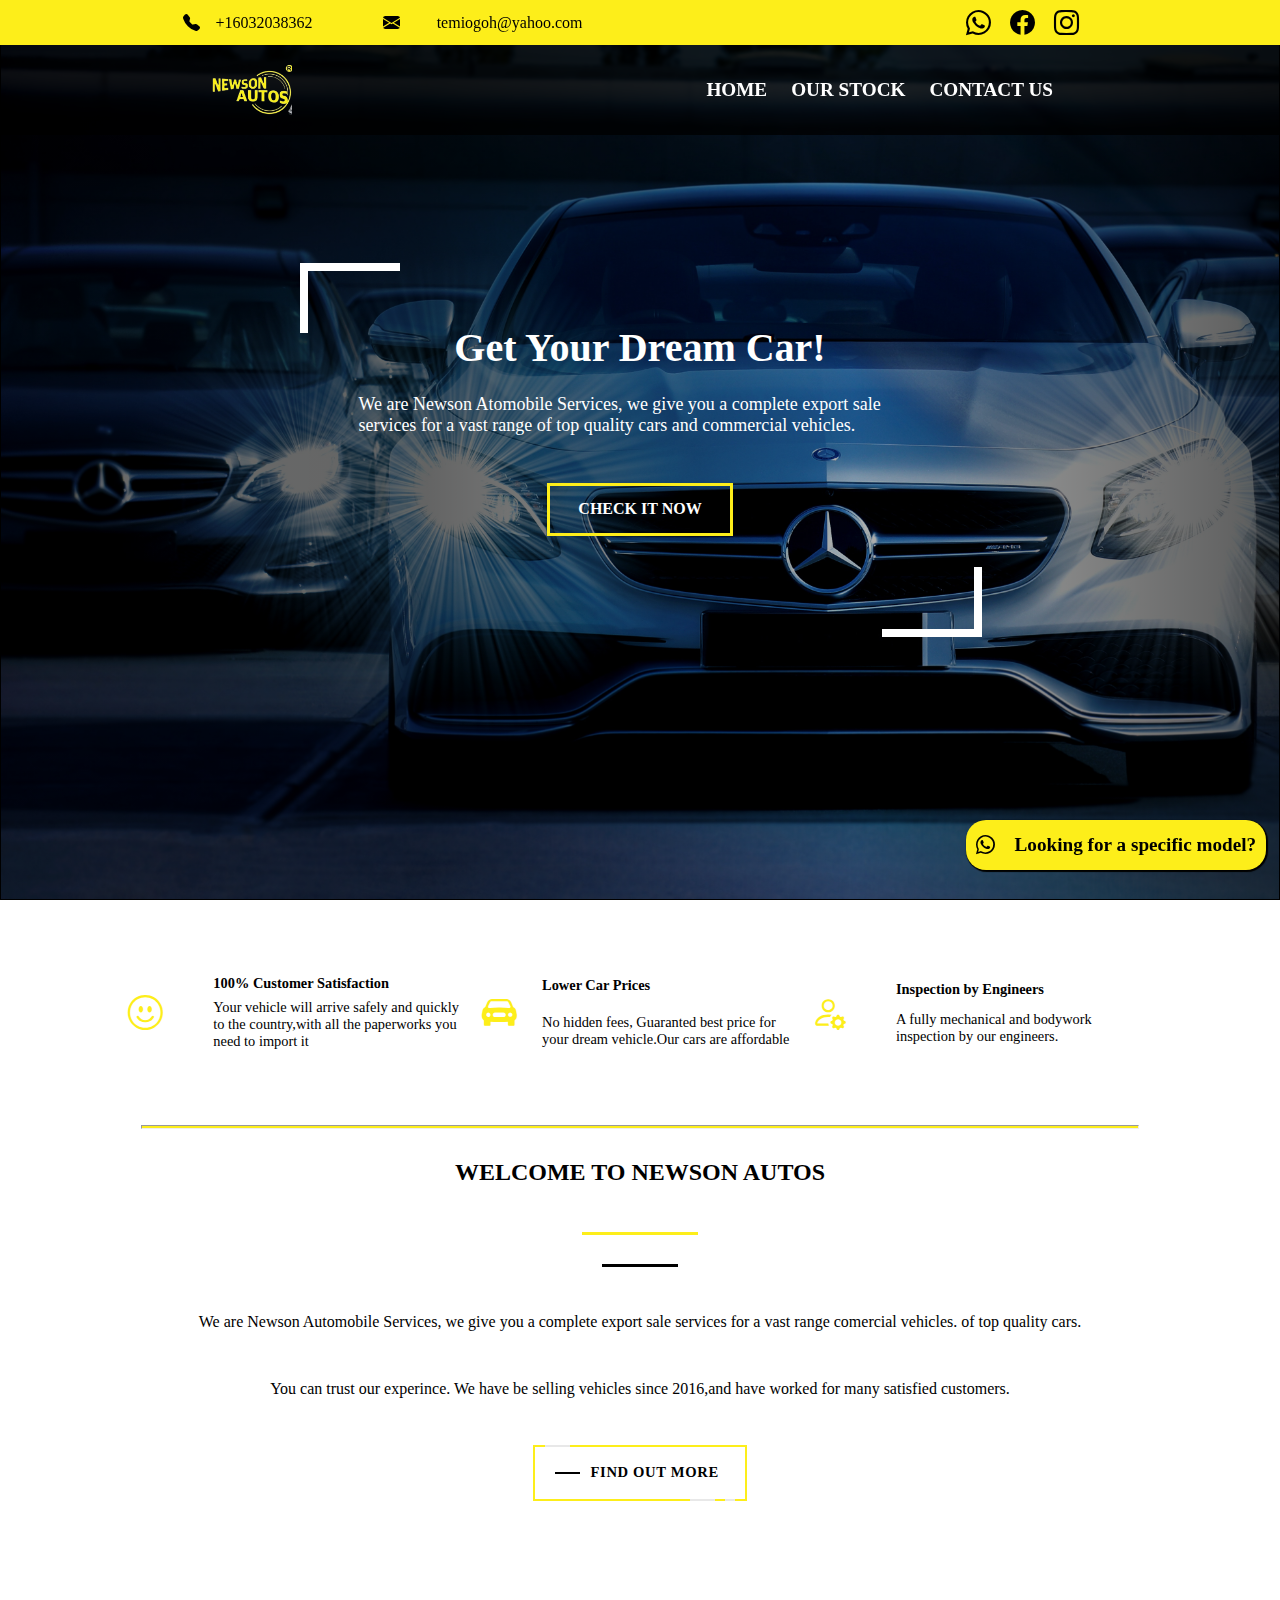
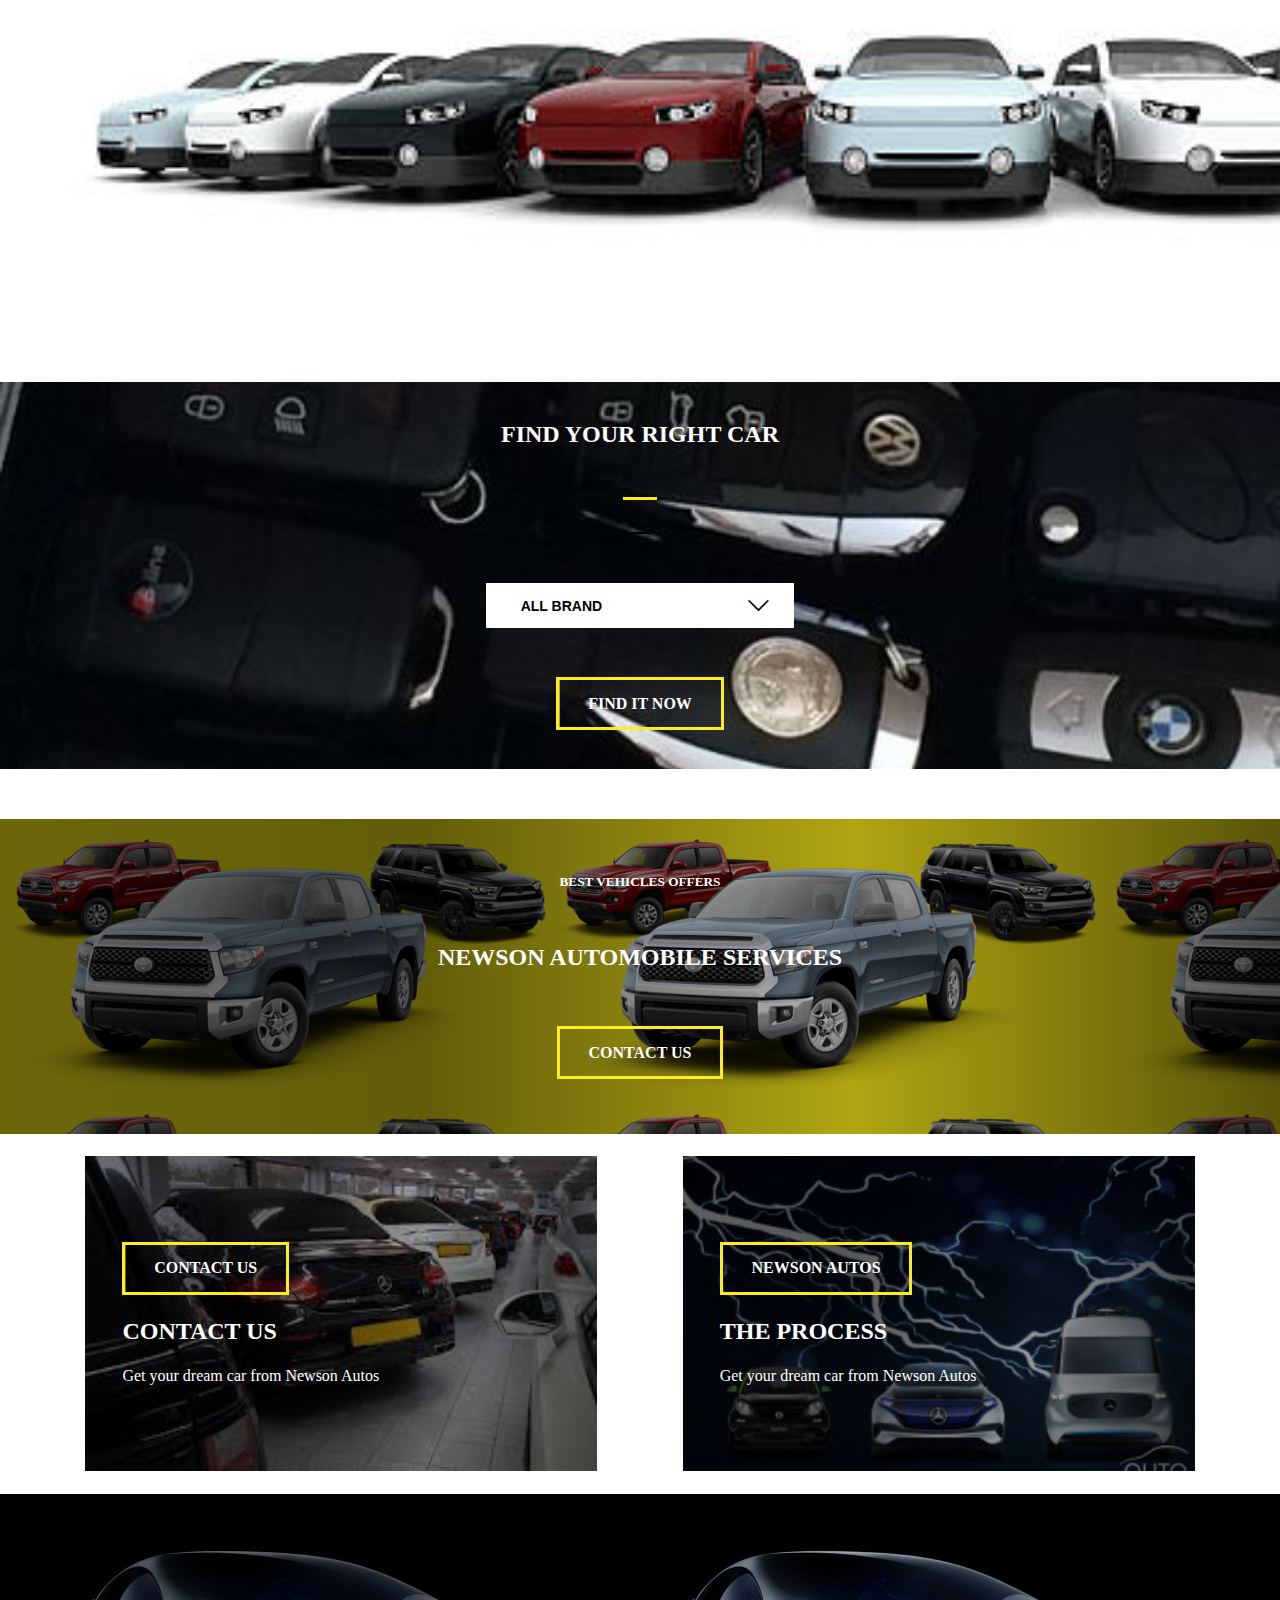
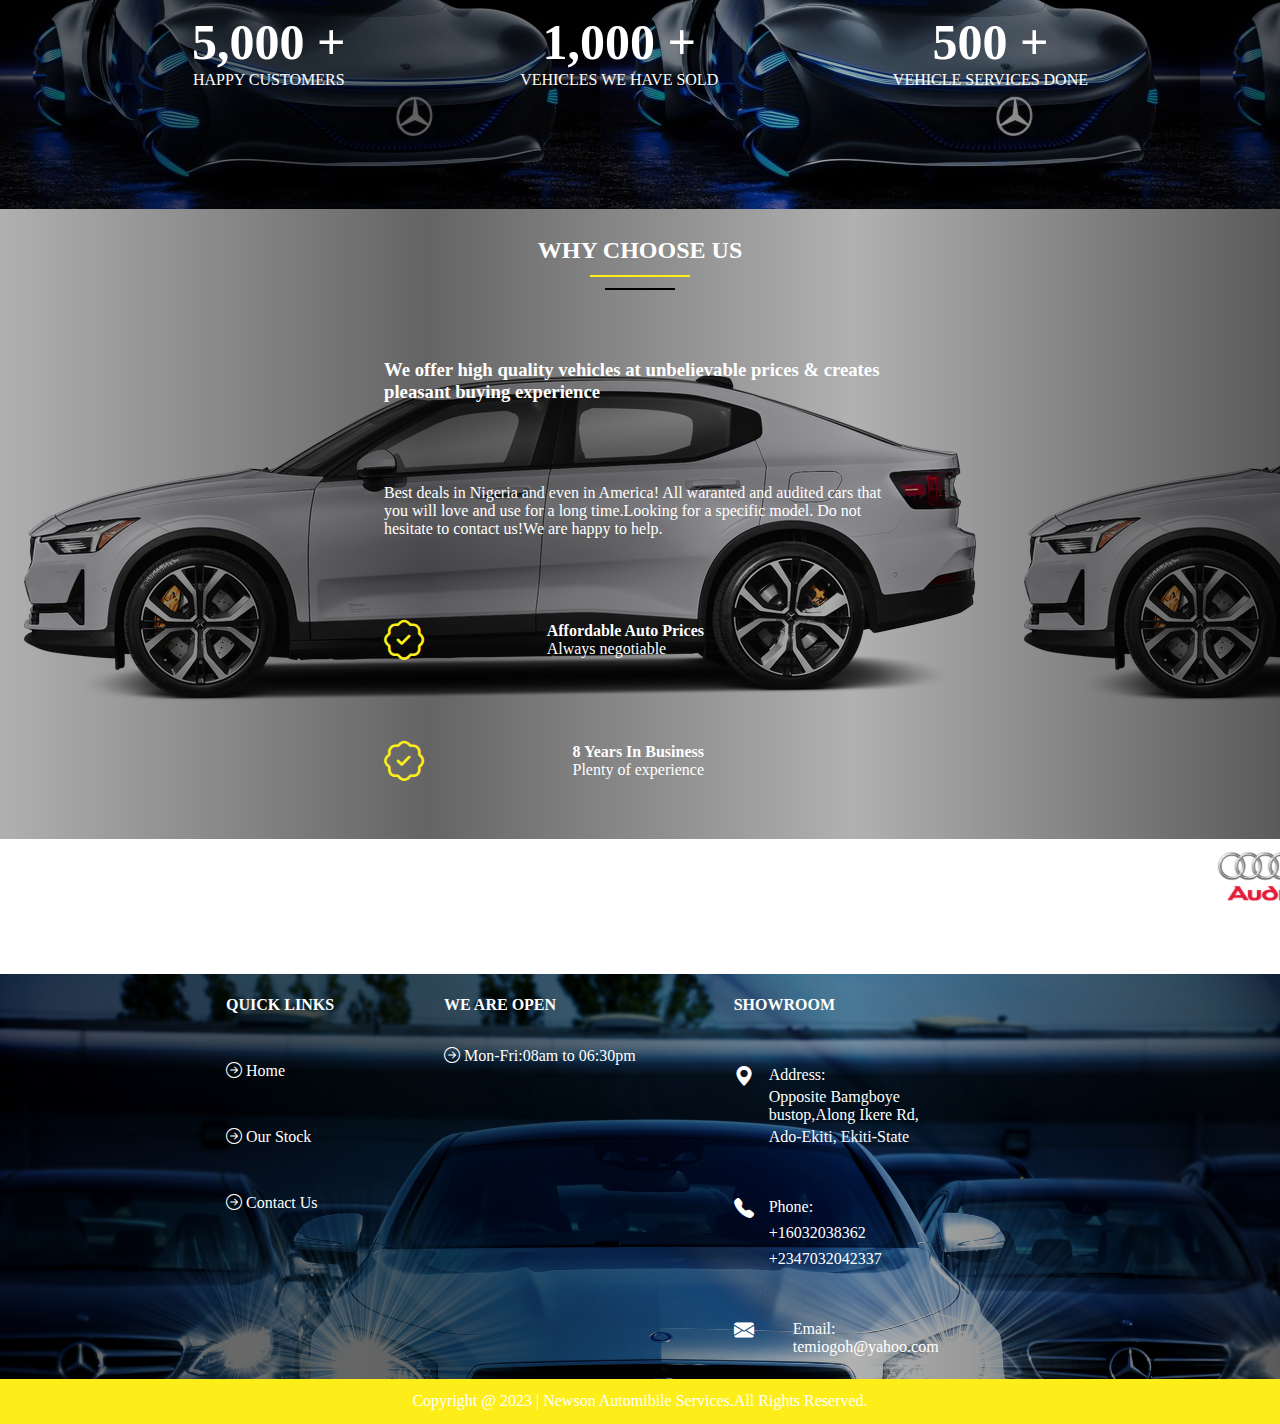
==== commit ba738711: "feat:add harmbuger menu" ====
--- a/index.html
+++ b/index.html
@@ -45,16 +45,17 @@
             </div>
             <div class="navbar">
                 <img src="images of car/Screenshot_20230321-234416-removebg-preview.png" alt="" height="50px" />
-                <div class="home">
-                    <a href="index.html" class="mohe">HOME</a>
-                    <a href="about.html">OUR STOCK</a>
-                    <a href="ourstock.html">CONTACT US</a>
-
-                    <!-- <a href="">CONTACT US</a> -->
-                </div>
-                <button class="hamburger">
-                    <div class="bar"></div>
-                </button>
+                <ul class="links">
+                   <li> <a href="index.html">HOME</a></li>
+                   <li> <a href="about.html">OUR STOCK</a></li>
+                   <li> <a href="ourstock.html">CONTACT US</a></li>
+
+                 
+                </ul>
+               
+                  <span id="toggle" onclick="displayMenu()">&#9776;</span>
+
+                
             </div>
         </div>
 
--- a/style.css
+++ b/style.css
@@ -46,9 +46,9 @@
 }
 
 
-.hamburger {
+/* .hamburger {
     display: none;
-}
+} */
 
 
 .phone {
@@ -91,46 +91,42 @@
     /* position: fixed; */
     margin: auto;
     /* z-index: 2; */
-    background-color:  black;
+    background-color:  rgba(0, 0, 0, 0.772);
+    color: white;
     height: 10vh;
     width: 100vw;
     /* background-color: blue; */
     display: flex;
-    justify-content: space-evenly;
-    align-items: center;
-}
-
-.home {
-    display: flex;
-    width: 700px;
-    /* background-color: blue; */
-    align-items: center;
     justify-content: space-around;
-}
-
-.home a {
-    text-decoration: none;
-    /* display: flex; */
-    /* align-items: center; */
-    /* justify-content: space-between; */
-    color: white;
-}
-
-a:hover {
-    color: white;
-}
-
-.mohe {
-    /* margin: auto; */
-    background-color:#fdee1a;
-    height: 50px;
-    text-align: center;
-    width: 70px;
-    display: flex;
-    align-items: center;
-    justify-content: center;
-    border-radius: 5px;
-}
+    align-items: center;
+}
+#toggle{
+    font-size: 1.5rem;
+    color: #fdee1a;
+    display: none;
+}
+.links{
+    list-style-type: none;
+   
+    
+    /* width: 20vw; */
+    
+}
+.links >li{
+    padding-right: 20px;
+    font-size: 1.2rem;
+    font-weight: bold;
+   display: inline;
+
+}
+.links >li>a {
+   color: white;
+   text-decoration: none;
+   
+  
+}
+
+
 
 .car {
     margin: auto;
@@ -148,9 +144,9 @@
     border: 1px solid black;
 }
 
-.ch:hover {
+/* .ch:hover {
     background-color: #fdee1a;
-}
+} */
 
 .get {
     /* background-image: url(Frame\ 85\ \(1\).png); */
@@ -687,10 +683,6 @@
     color: white;
 }
 
-a:hover {
-    color: #fdee1a;
-}
-
 .open {
     height: 19%;
     display: flex;
@@ -781,9 +773,7 @@
     color: white;
 }
 
-a:hover {
-    color: #fdee1a;
-}
+
 .foo {
     display: flex;
     width: 40%;
@@ -993,9 +983,7 @@
         width: 100vw;
        /* display: block;  */
     }
-    .home {
-        display: none;
-    }
+  
 
     .navbar {
         display: flex;
@@ -1497,7 +1485,7 @@
     border: 3px solid  #fdee1a;
     cursor: pointer;
     position: relative;
-    background-color: transparent;
+    background-color: transparent;hover
     text-decoration: none;
     overflow: hidden;
     z-index: 1;
@@ -1527,12 +1515,15 @@
 }
 
 
-/* } */
-
-/* @media screen and (min-width:800px) {
-    #nav {
-        background-color: aqua;
-    }
-
-
-} */+@media only screen and (max-width: 600px) {
+  #toggle{
+   display: flex;
+  }
+  .links{
+    display: none;
+  }
+
+  .links >li >a {
+    font-size: .6rem;
+  }
+  }